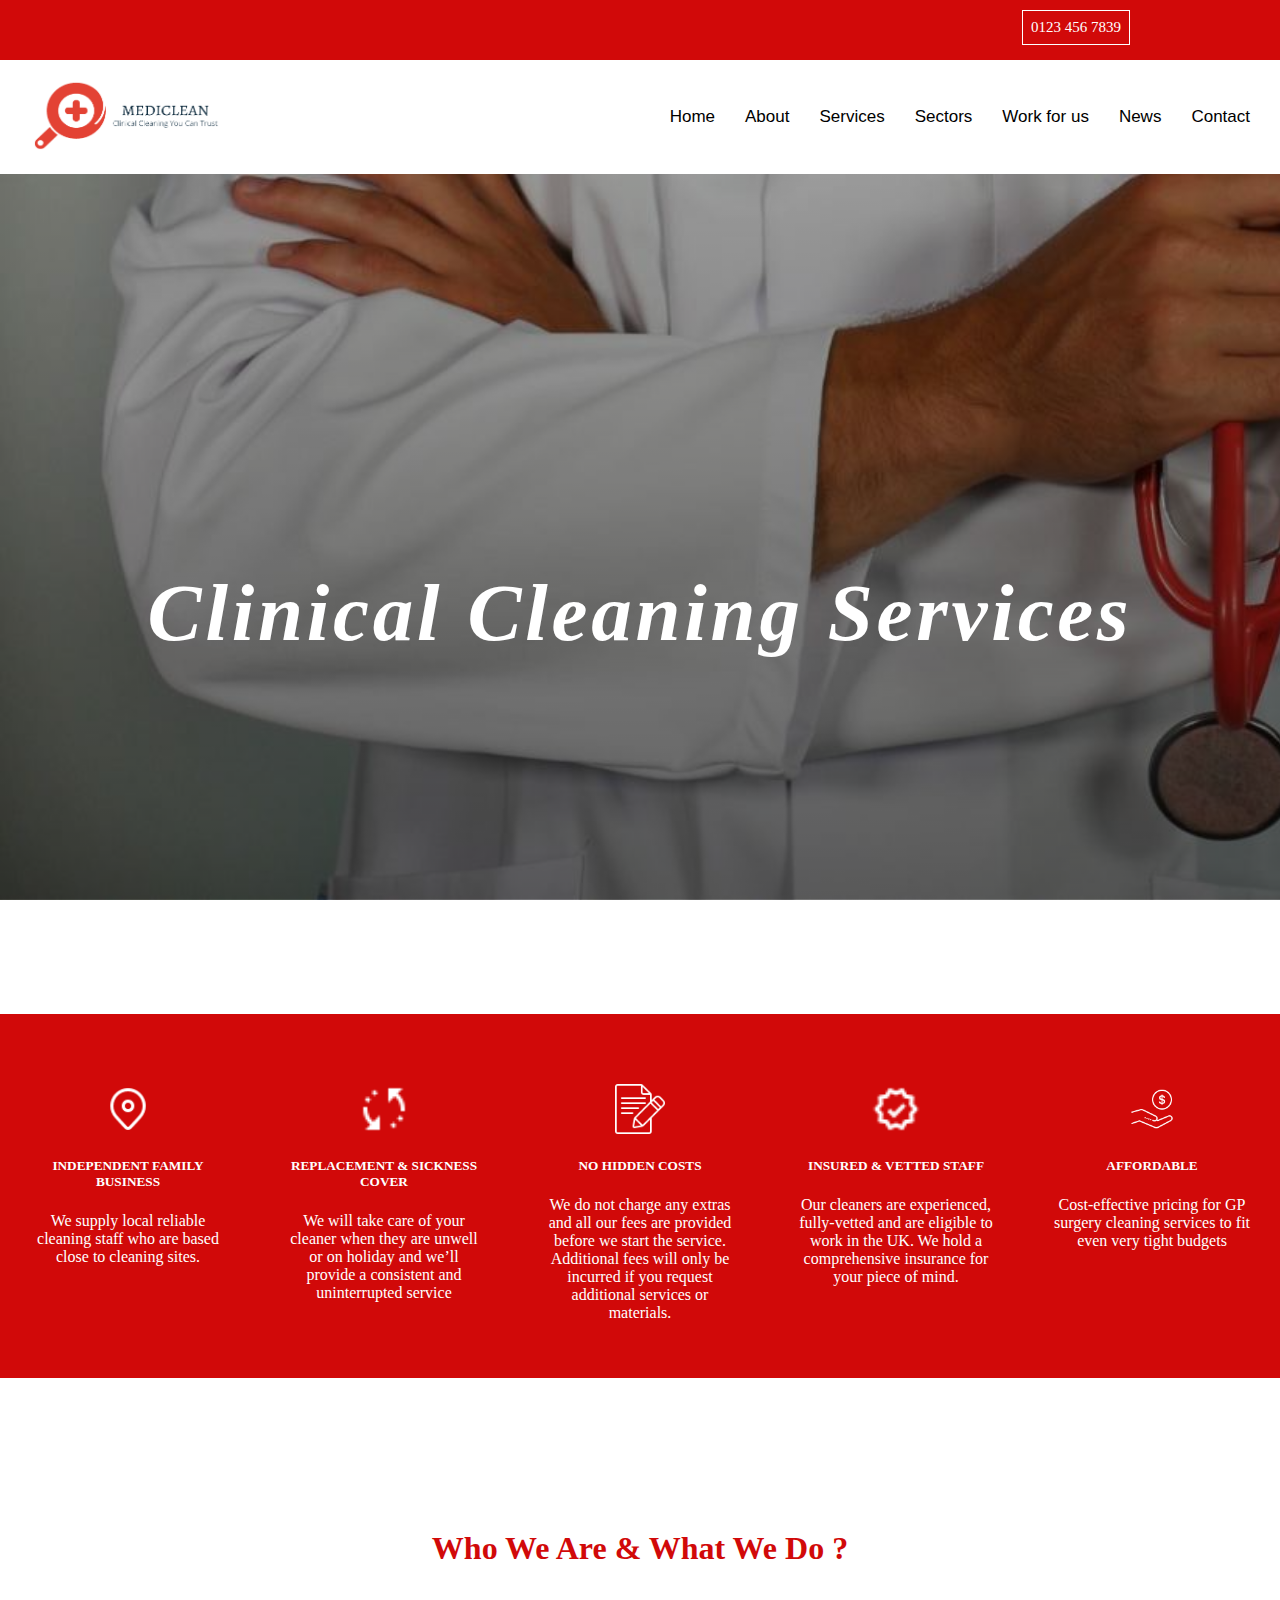
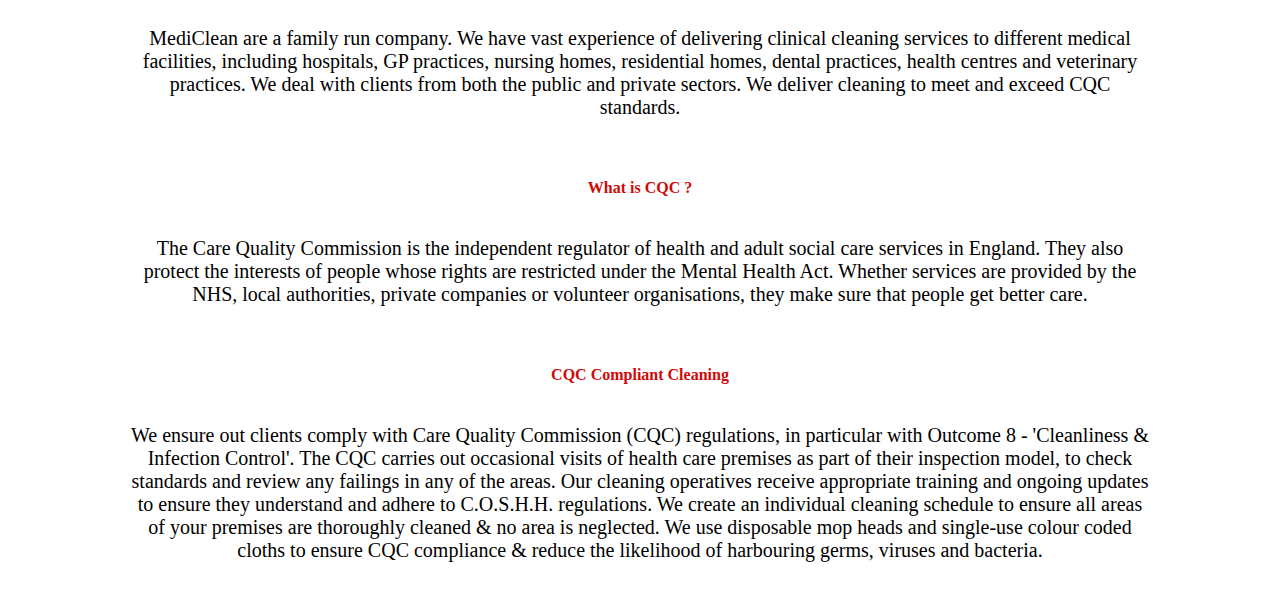
==== index.html @ e64c68ee "Work in progress" ====
<!DOCTYPE html>
<html lang="en">
  <head>
    <meta charset="UTF-8" />
    <meta http-equiv="X-UA-Compatible" content="IE=edge" />
    <meta name="viewport" content="width=device-width, initial-scale=1.0" />
    <title>MediClean</title>

    <!-- CSS  -->
    <link rel="stylesheet" href="assets/css/index.css" />
    <link rel="stylesheet" href="assets/css/navbar.css" />
    <link rel="stylesheet" href="assets/css/hero.css" />
    <link rel="stylesheet" href="assets/css/header.css" />
    <link rel="stylesheet" href="assets/css/features.css" />
    <link rel="stylesheet" href="assets/css/about.css" />
    <link rel="stylesheet" href="assets/css/mediaquery.css" />

    <!-- BOOTSTRAP -->
    <link
      href="https://cdn.jsdelivr.net/npm/bootstrap@5.2.0-beta1/dist/css/bootstrap.min.css"
      rel="stylesheet"
      integrity="sha384-0evHe/X+R7YkIZDRvuzKMRqM+OrBnVFBL6DOitfPri4tjfHxaWutUpFmBp4vmVor"
      crossorigin="anonymous"
    />

    <!-- FONTAWESOME -->
    <link
      rel="stylesheet"
      href="https://cdnjs.cloudflare.com/ajax/libs/font-awesome/4.7.0/css/font-awesome.min.css"
    />
  </head>
  <body>
    <!-- HEADER  -->

    <div class="header-div">
      <div>
        <p class="btn">0123 456 7839</p>
      </div>
    </div>

    <!-- NAVBAR  -->
    <section>
      <nav class="navbar1">
        <div class="content">
          <div class="logo">
            <img
              src="./assets/images/logo3.png"
              alt=""
              height="70px"
              width="190px"
            />
          </div>
          <ul class="menu-list">
            <div class="icon cancel-btn">
              <i class="fa fa-times" aria-hidden="true"></i>
            </div>
            <li><a href="#">Home</a></li>
            <li><a href="#">About</a></li>
            <li><a href="#">Services</a></li>
            <li><a href="#">Sectors</a></li>
            <li><a href="#">Work for us</a></li>
            <li><a href="#">News</a></li>
            <li><a href="#">Contact</a></li>
          </ul>
          <div class="icon menu-btn">
            <i class="fa fa-bars" aria-hidden="true"></i>
          </div>
        </div>
      </nav>
    </section>

    <!-- HERO -->
    <div class="cor-div">
      <h1>
        <br />
        Clinical Cleaning Services
      </h1>
    </div>

    <!-- FEATURES -->
    <div class="features">
      <center>
        <div class="features-boxes">
          <img src="./assets/images/location.png" alt="" />
          <h5>INDEPENDENT FAMILY BUSINESS</h5>
          <p>
            We supply local reliable cleaning staff who are based close to
            cleaning sites.
          </p>
        </div>
      </center>

      <center>
        <div class="features-boxes">
          <img src="./assets/images/replace.png" alt="" />

          <h5>REPLACEMENT & SICKNESS COVER</h5>
          <p>
            We will take care of your cleaner when they are unwell or on holiday
            and we’ll provide a consistent and uninterrupted service
          </p>
        </div>
      </center>
      <center>
        <div class="features-boxes">
          <img src="./assets/images/hidden.png" alt="" />

          <h5>NO HIDDEN COSTS</h5>
          <p>
            We do not charge any extras and all our fees are provided before we
            start the service. Additional fees will only be incurred if you
            request additional services or materials.
          </p>
        </div>
      </center>
      <center>
        <div class="features-boxes">
          <img src="./assets/images/insured.png" alt="" />

          <h5>INSURED & VETTED STAFF</h5>
          <p>
            Our cleaners are experienced, fully-vetted and are eligible to work
            in the UK. We hold a comprehensive insurance for your piece of mind.
          </p>
        </div>
      </center>
      <center>
        <div class="features-boxes">
          <img src="./assets/images/affordable.png" alt="" />

          <h5>AFFORDABLE</h5>
          <p>
            Cost-effective pricing for GP surgery cleaning services to fit even
            very tight budgets
          </p>
        </div>
      </center>
    </div>

    <!-- ABOUT US -->

    <div class="about">
      <div>
        <h1>Who We Are & What We Do ?</h1>
      </div>

      <div>
        <p>
          MediClean are a family run company. We have vast experience of
          delivering clinical cleaning services to different medical facilities,
          including hospitals, GP practices, nursing homes, residential homes,
          dental practices, health centres and veterinary practices. We deal
          with clients from both the public and private sectors. We deliver
          cleaning to meet and exceed CQC standards.
        </p>
      </div>

      <div>
        <h4>What is CQC ?</h4>
      </div>

      <div>
        <p>
          The Care Quality Commission is the independent regulator of health and
          adult social care services in England. They also protect the interests
          of people whose rights are restricted under the Mental Health Act.
          Whether services are provided by the NHS, local authorities, private
          companies or volunteer organisations, they make sure that people get
          better care.
        </p>
      </div>
      <div>
        <h4>CQC Compliant Cleaning</h4>
      </div>

      <div>
        <p>
          We ensure out clients comply with Care Quality Commission (CQC)
          regulations, in particular with Outcome 8 - 'Cleanliness & Infection
          Control'. The CQC carries out occasional visits of health care
          premises as part of their inspection model, to check standards and
          review any failings in any of the areas. Our cleaning operatives
          receive appropriate training and ongoing updates to ensure they
          understand and adhere to C.O.S.H.H. regulations. We create an
          individual cleaning schedule to ensure all areas of your premises are
          thoroughly cleaned & no area is neglected. We use disposable mop heads
          and single-use colour coded cloths to ensure CQC compliance & reduce
          the likelihood of harbouring germs, viruses and bacteria.
        </p>
      </div>
    </div>
  </body>

  <!-- BOOTSTRAP -->

  <script
    src="https://cdn.jsdelivr.net/npm/bootstrap@5.2.0-beta1/dist/js/bootstrap.bundle.min.js"
    integrity="sha384-pprn3073KE6tl6bjs2QrFaJGz5/SUsLqktiwsUTF55Jfv3qYSDhgCecCxMW52nD2"
    crossorigin="anonymous"
  ></script>
  <script
    src="https://cdn.jsdelivr.net/npm/@popperjs/core@2.11.5/dist/umd/popper.min.js"
    integrity="sha384-Xe+8cL9oJa6tN/veChSP7q+mnSPaj5Bcu9mPX5F5xIGE0DVittaqT5lorf0EI7Vk"
    crossorigin="anonymous"
  ></script>
  <script
    src="https://cdn.jsdelivr.net/npm/bootstrap@5.2.0-beta1/dist/js/bootstrap.min.js"
    integrity="sha384-kjU+l4N0Yf4ZOJErLsIcvOU2qSb74wXpOhqTvwVx3OElZRweTnQ6d31fXEoRD1Jy"
    crossorigin="anonymous"
  ></script>
  <script src="assets/js/navbar.js"></script>
</html>
---- assets/css/index.css ----
body{
    margin: 0;
    padding: 0;
}

/* SCROLLBAR  */
::-webkit-scrollbar {
    width: 10px;
}
::-webkit-scrollbar-track {
    background: #f1f1f1;
    
}
::-webkit-scrollbar-thumb {
    background: #888;
}
::selection{
  background: rgb(0,123,255,0.3);
}
---- assets/css/navbar.css ----
/* NAVBAR */
.content{
  max-width: 1250px;
  margin: auto;
  padding: 0 30px;
}
.navbar1{
    background-color: #fff;
  position: fixed;
  width: 100% !important;
  z-index: 2;
  padding: 20px 0;
  transition: all 0.3s ease;
}
.navbar1.sticky{
  background: #fff !important;
  padding: 10px 0;
  box-shadow: 0px 3px 5px 2px rgba(14, 14, 14, 0.1);
  margin-top: -60px !important;
  padding-top: 20px;
}
.main-title{
    color: rgb(209, 9, 9) !important;
}
.navbar1.sticky li a {
    color: black !important;
}
.navbar1.sticky li a:hover {
  color: rgb(209, 9, 9) !important;
  transition: 0.5s;
}
extra{
    color: #000 !important;
}
.navbar1.navbar1.sticky extra {
    color: #000 !important;
}
.navbar1 .content{
  display: flex;
  align-items: center;
  justify-content: space-between;
}
.navbar1 .logo a{
  color: #000;
  font-size: 30px;
  font-weight: 600;
  text-decoration: none;
}
.navbar1 .menu-list{
  display: inline-flex;
}
.menu-list li{
  list-style: none;
}
.menu-list li a{
    font-family: 'Poppins', sans-serif;
   font-weight: 500;
  color: #000;
  font-size: 17px;
  font-weight: 500;
  text-decoration: none;
  padding-left: 30px;
  transition: all 0.3s ease;
}
.menu-list li a:hover{
  color: rgb(209, 9, 9);
}
.navbar.sticky .menu-list li a:hover{
  color: rgb(209, 9, 9) !important;
}

.about{
  padding: 30px 0;
}

.icon{
  color: rgb(209, 9, 9);
  font-size: 20px;
  cursor: pointer;
  display: none;
}
.cancel-btn{
  color: #fff;
}
.navbar1.sticky .icon{
  color: rgb(209, 9, 9);
}
.menu-list .cancel-btn{
  position: absolute;
  right: 30px;
  top: 20px;
}
---- assets/css/hero.css ----
.cor-div{
    background-image: linear-gradient(rgba(0,0,0,0.22),rgba(0,0,0,0.55)),url('../images/hero.jpg');   /*To make blurry pic*/
    background-color: white !important;
    background-repeat: no-repeat;
    background-size: cover;
    background-attachment: fixed;
    height:100vh;
    text-align: center;
    color: #fff;
}




.cor-div h1{
    padding-top: 40vh;
    font-size: 9vh;
    letter-spacing:1mm;
    font-style: italic;
  font-family: 'Merriweather', serif;
  font-weight: bold;
}

best{
    font-family: 'Amatic SC', cursive;
    color: rgb(243, 63, 63);
    /* font-size: 4vh; */
}
.h1color{
    color: rgb(243, 63, 63) !important;
}


/* ========================================= Slider End =================================================== */
---- assets/css/header.css ----
/* HEADER  */

.header-div{
    height: 60px;
    background-color:rgb(209, 9, 9)!important;
}


.header-div p{
    padding: 8px;
    text-transform: uppercase !important;
    color: white;
    float: right;
    margin-right: 150px;
    margin-top: 10px;
    font-size: 15px;
    border:1px solid white;
}
---- assets/css/features.css ----
.features{
    display: flex !important;
    flex-wrap: wrap !important;
    justify-content: space-around;
    background-color:rgb(209, 9, 9) !important;
    padding-bottom: 40px;
    padding-top: 20px;
}

.features-boxes{
    margin-top: 50px;
    color: #fff;
    width: 200px;
}

.features-boxes img{
    height: 50px;
    width: 50px;
}

.features-boxes h5{
    margin-top: 20px;
}

.features-boxes p{
    margin-top: 20px;
}
---- assets/css/about.css ----
.about{
    display: flex;
    flex-wrap: wrap;
    justify-content: space-around !important;
    width: 80%;
    margin: 0 auto;
    margin-top: 100px;
    /* background-color: black; */
}

.about div h1{
    color: rgb(209, 9, 9);
    margin-bottom: 40px;
}

.about div h4{
    margin-top: 40px;
    color: rgb(209, 9, 9);
    margin-bottom: 20px;
}

.about div p{
   text-align: center;
   font-size: 20px;
}
---- assets/css/mediaquery.css ----
/* HEADER  */

@media only screen and (max-width: 841px) {
.header-div div{
 display: flex !important;
 align-items: center !important;
 justify-content: center !important;
}
}




/* NAVBAR  */


@media (max-width: 1230px) {
  .content{
    padding: 0 60px;
  }
}
@media (max-width: 1100px) {
  .content{
    padding: 0 40px;
  }
}
@media (max-width: 900px) {
  .content{
    padding: 0 30px;
  }
}
@media (max-width: 868px) {
  body.disabled{
    overflow: hidden;
  }
  .icon{
    display: block;
    /* position: fixed;
    float: right !important; */
  }
  .icon.hide{
    display: none;
  }
  .navbar1 .menu-list{
    position: fixed;
    height: 100vh;
    width: 100%;
    max-width: 400px;
    left: -100%;
    top: 0px;
    display: block;
    padding: 40px 0;
    text-align: center;
    background: rgb(209, 9, 9);
    transition: all 0.3s ease;
  }
  .navbar1.show .menu-list{
    left: 0%;
  }
  .navbar1 .menu-list li{
    margin-top: 45px;
  }
  .navbar1 .menu-list li a{
    font-size: 23px;
    margin-left: -100%;
    transition: 0.6s cubic-bezier(0.68, -0.55, 0.265, 1.55);
    color: #fff;
  }
  .navbar1.show .menu-list li a{
    margin-left: 0px;
}
}
@media (max-width: 380px) {
    .navbar1 .logo a{
        font-size: 27px;
    }
}
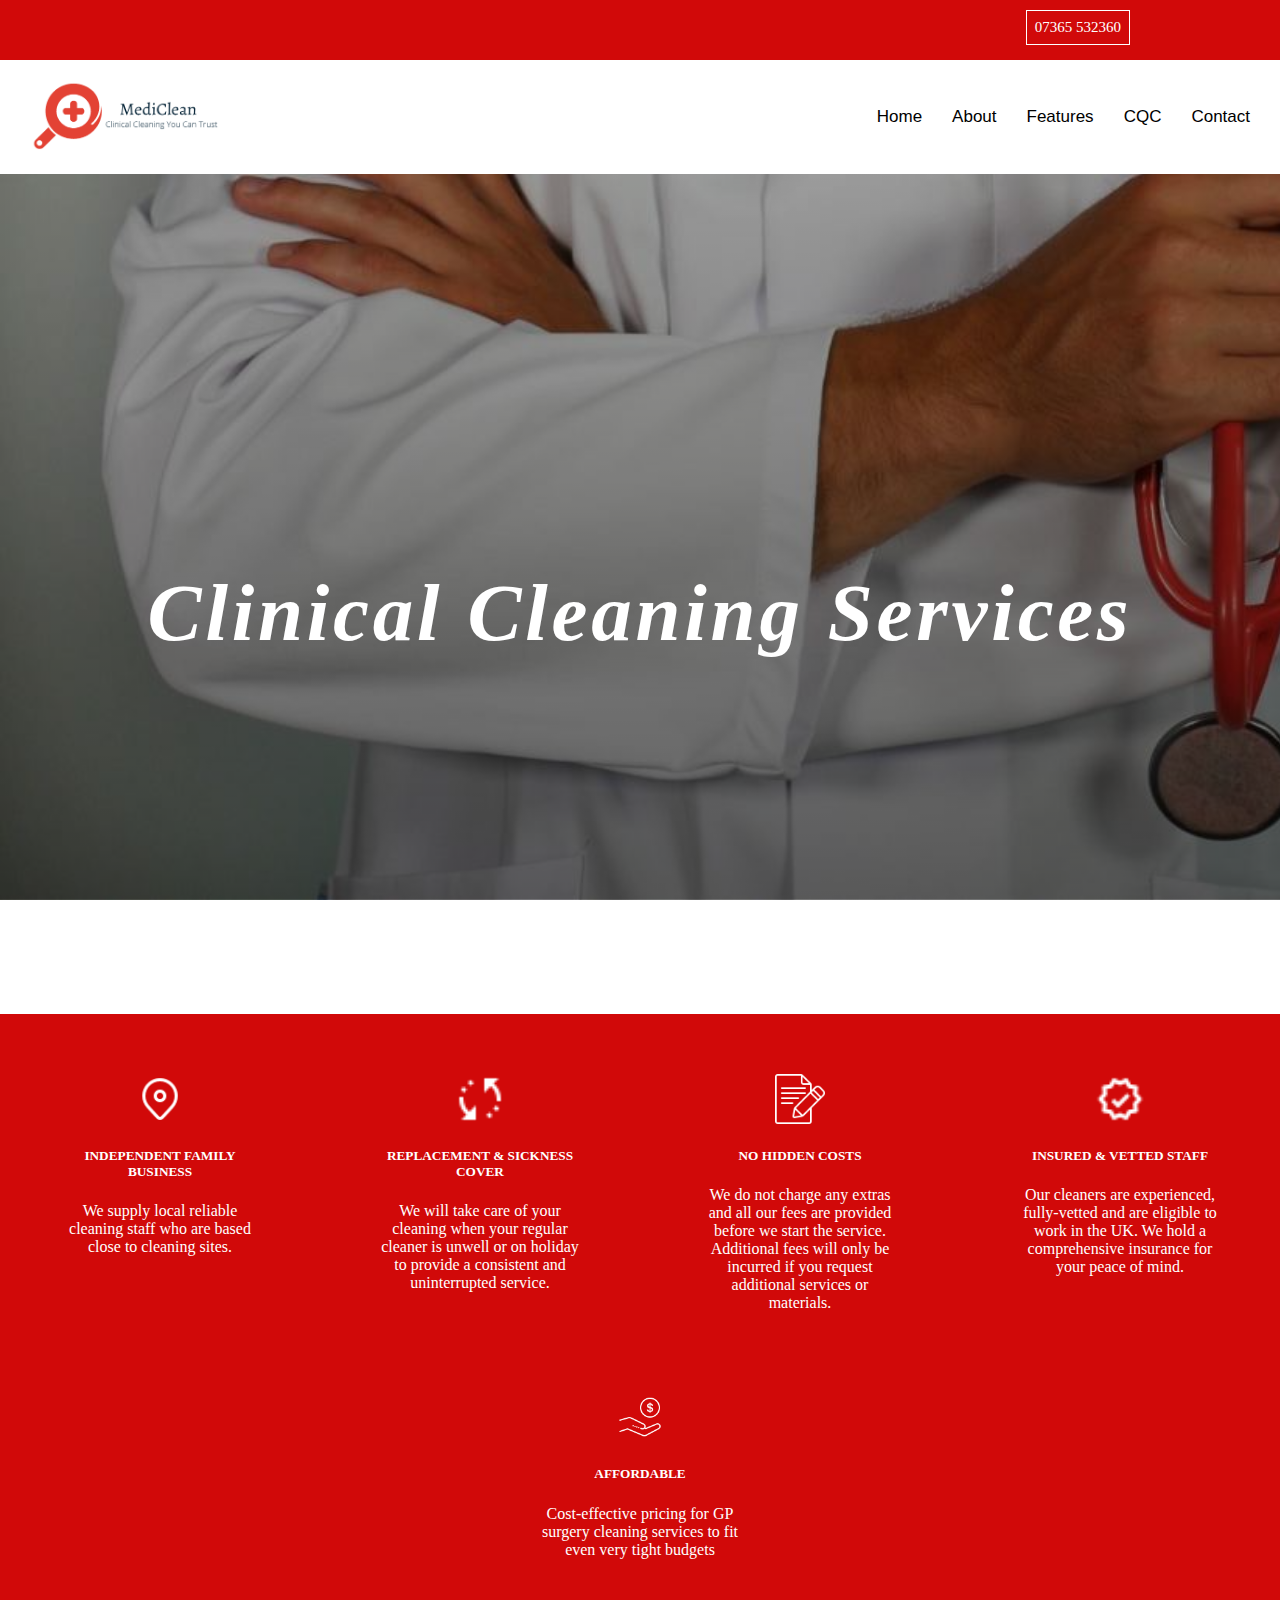
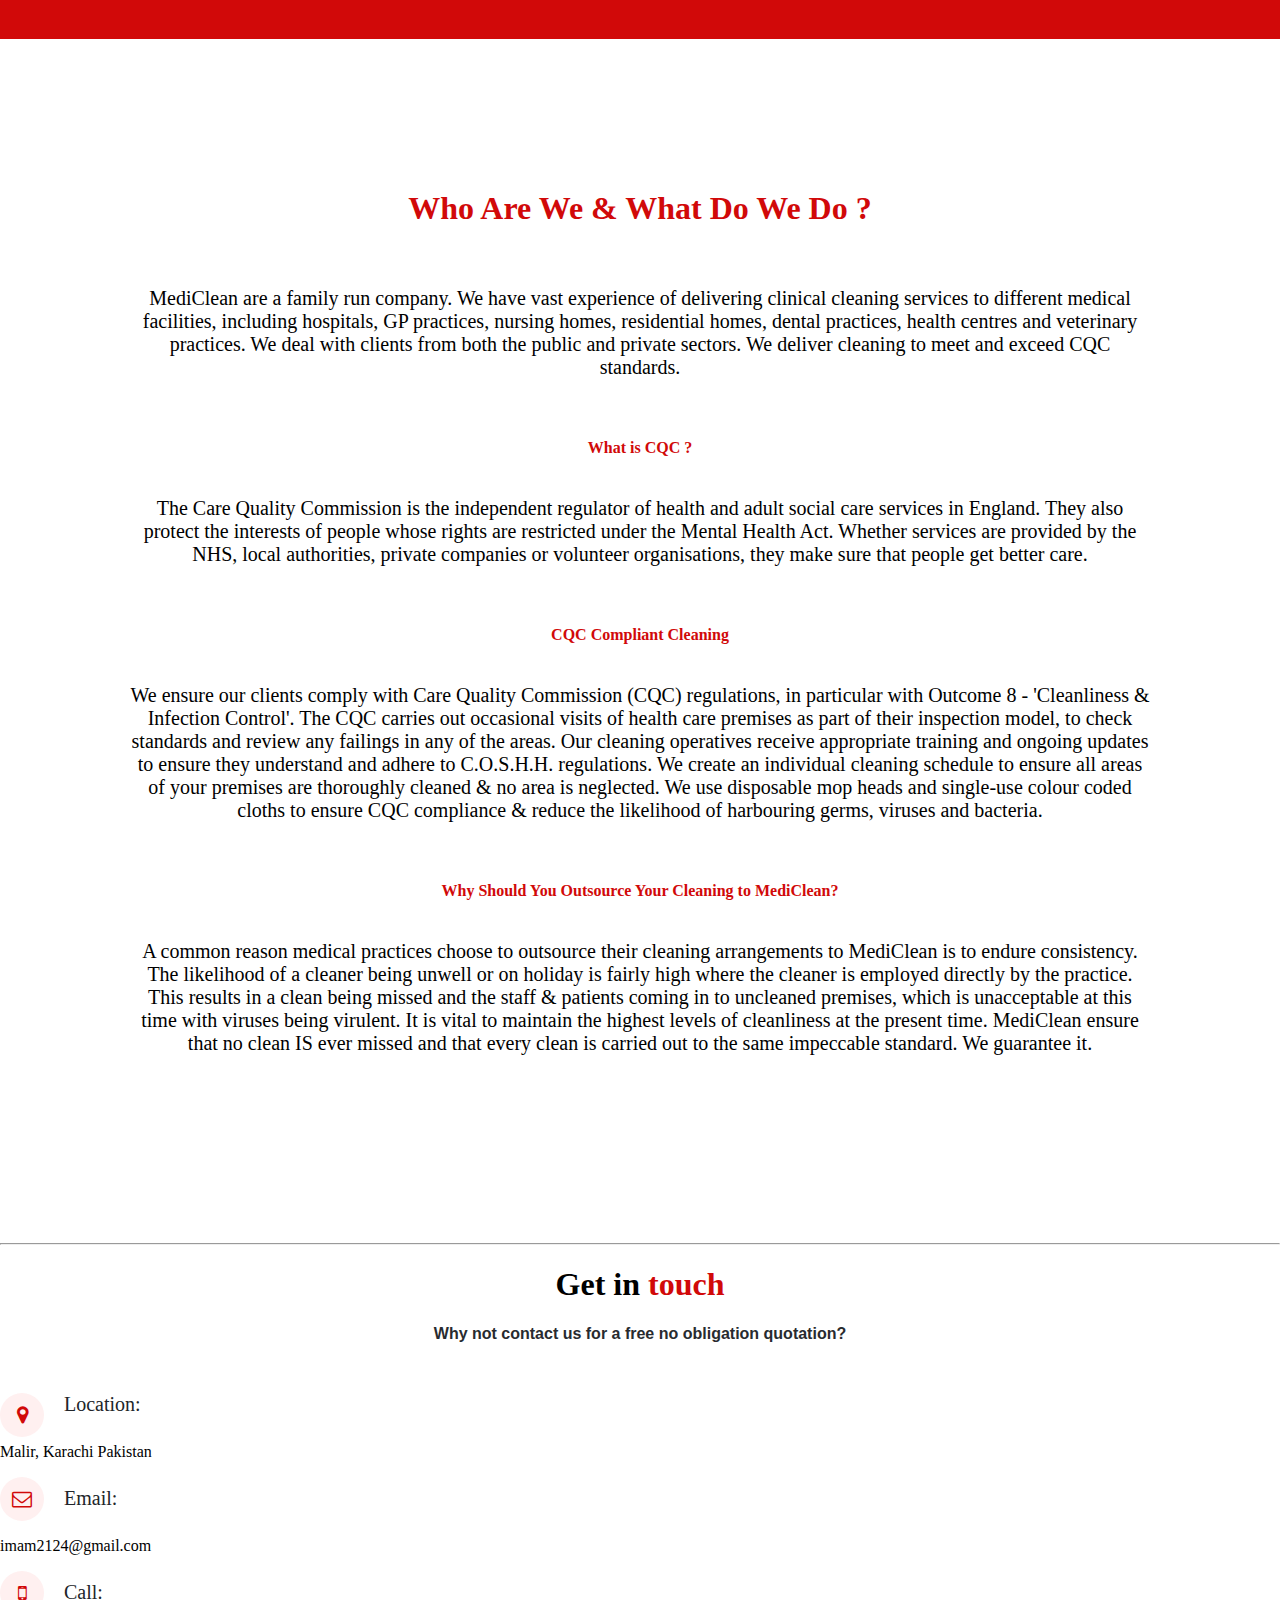
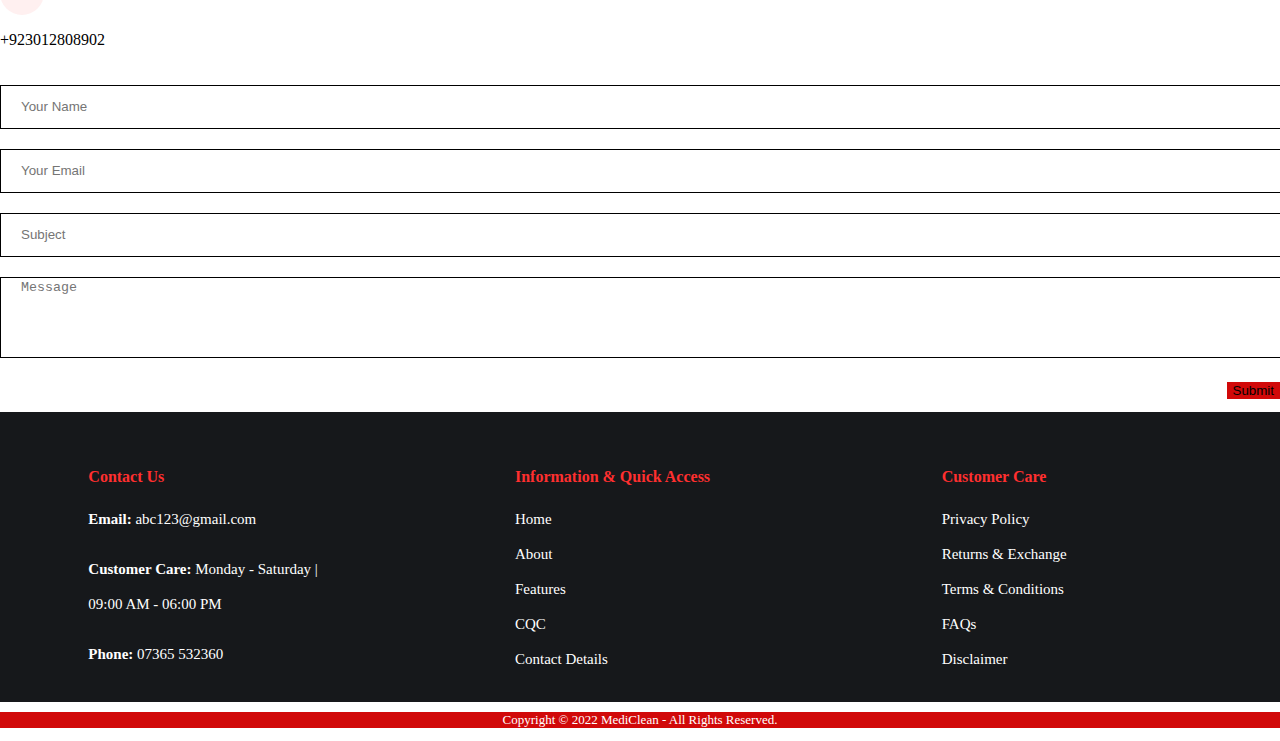
==== commit 44cef57a: "Contact form added" ====
--- a/index.html
+++ b/index.html
@@ -6,12 +6,17 @@
     <meta name="viewport" content="width=device-width, initial-scale=1.0" />
     <title>MediClean</title>
 
+    <!-- LOGO  -->
+    <link rel="shortcut icon" href="./assets/images/favicon.ico" />
     <!-- CSS  -->
     <link rel="stylesheet" href="assets/css/index.css" />
     <link rel="stylesheet" href="assets/css/navbar.css" />
     <link rel="stylesheet" href="assets/css/hero.css" />
     <link rel="stylesheet" href="assets/css/header.css" />
+    <link rel="stylesheet" href="assets/css/testimonial.css" />
+    <link rel="stylesheet" href="assets/css/footer.css" />
     <link rel="stylesheet" href="assets/css/features.css" />
+    <link rel="stylesheet" href="assets/css/contact.css" />
     <link rel="stylesheet" href="assets/css/about.css" />
     <link rel="stylesheet" href="assets/css/mediaquery.css" />
 
@@ -34,12 +39,12 @@
 
     <div class="header-div">
       <div>
-        <p class="btn">0123 456 7839</p>
+        <p class="btn">07365 532360</p>
       </div>
     </div>
 
     <!-- NAVBAR  -->
-    <section>
+    <section id="home">
       <nav class="navbar1">
         <div class="content">
           <div class="logo">
@@ -54,13 +59,11 @@
             <div class="icon cancel-btn">
               <i class="fa fa-times" aria-hidden="true"></i>
             </div>
-            <li><a href="#">Home</a></li>
-            <li><a href="#">About</a></li>
-            <li><a href="#">Services</a></li>
-            <li><a href="#">Sectors</a></li>
-            <li><a href="#">Work for us</a></li>
-            <li><a href="#">News</a></li>
-            <li><a href="#">Contact</a></li>
+            <li><a href="#home">Home</a></li>
+            <li><a href="#about">About</a></li>
+            <li><a href="#features">Features</a></li>
+            <li><a href="#cqc">CQC</a></li>
+            <li><a href="#contact">Contact</a></li>
           </ul>
           <div class="icon menu-btn">
             <i class="fa fa-bars" aria-hidden="true"></i>
@@ -78,7 +81,7 @@
     </div>
 
     <!-- FEATURES -->
-    <div class="features">
+    <div class="features" id="features">
       <center>
         <div class="features-boxes">
           <img src="./assets/images/location.png" alt="" />
@@ -96,8 +99,9 @@
 
           <h5>REPLACEMENT & SICKNESS COVER</h5>
           <p>
-            We will take care of your cleaner when they are unwell or on holiday
-            and we’ll provide a consistent and uninterrupted service
+            We will take care of your cleaning when your regular cleaner is
+            unwell or on holiday to provide a consistent and uninterrupted
+            service.
           </p>
         </div>
       </center>
@@ -120,7 +124,7 @@
           <h5>INSURED & VETTED STAFF</h5>
           <p>
             Our cleaners are experienced, fully-vetted and are eligible to work
-            in the UK. We hold a comprehensive insurance for your piece of mind.
+            in the UK. We hold a comprehensive insurance for your peace of mind.
           </p>
         </div>
       </center>
@@ -138,11 +142,13 @@
     </div>
 
     <!-- ABOUT US -->
-
+    <div id="about"></div>
     <div class="about">
-      <div>
-        <h1>Who We Are & What We Do ?</h1>
-      </div>
+      <center>
+        <div>
+          <h1>Who Are We & What Do We Do ?</h1>
+        </div>
+      </center>
 
       <div>
         <p>
@@ -155,9 +161,11 @@
         </p>
       </div>
 
-      <div>
-        <h4>What is CQC ?</h4>
-      </div>
+      <center>
+        <div id="cqc">
+          <h4>What is CQC ?</h4>
+        </div>
+      </center>
 
       <div>
         <p>
@@ -169,13 +177,15 @@
           better care.
         </p>
       </div>
-      <div>
-        <h4>CQC Compliant Cleaning</h4>
-      </div>
+      <center>
+        <div>
+          <h4>CQC Compliant Cleaning</h4>
+        </div>
+      </center>
 
       <div>
         <p>
-          We ensure out clients comply with Care Quality Commission (CQC)
+          We ensure our clients comply with Care Quality Commission (CQC)
           regulations, in particular with Outcome 8 - 'Cleanliness & Infection
           Control'. The CQC carries out occasional visits of health care
           premises as part of their inspection model, to check standards and
@@ -188,7 +198,115 @@
           the likelihood of harbouring germs, viruses and bacteria.
         </p>
       </div>
+      <center>
+        <div>
+          <h4>Why Should You Outsource Your Cleaning to MediClean?</h4>
+        </div>
+      </center>
+
+      <div>
+        <p>
+          A common reason medical practices choose to outsource their cleaning
+          arrangements to MediClean is to endure consistency. The likelihood of
+          a cleaner being unwell or on holiday is fairly high where the cleaner
+          is employed directly by the practice. This results in a clean being
+          missed and the staff & patients coming in to uncleaned premises, which
+          is unacceptable at this time with viruses being virulent. It is vital
+          to maintain the highest levels of cleanliness at the present time.
+          MediClean ensure that no clean IS ever missed and that every clean is
+          carried out to the same impeccable standard. We guarantee it.
+        </p>
+      </div>
     </div>
+
+    <!-- CONTACT  -->
+
+    <section id="contact">
+      <div class="contact-hd container">
+        <hr />
+        <h1>Get in <color> touch </color></h1>
+        <p>Why not contact us for a free no obligation quotation?</p>
+      </div>
+
+      <div class="contact-form container">
+        <div class="row">
+          <div class="info col-sm-12 col-md-5 col-lg-5 col-xl-5">
+            <span>
+              <i class="fa fa-map-marker" aria-hidden="true"></i>
+              <h4>Location:</h4>
+              <p>Malir, Karachi Pakistan</p>
+            </span>
+            <span
+              ><i class="fa fa-envelope-o" aria-hidden="true"></i>
+              <h4>Email:</h4>
+              <p>imam2124@gmail.com</p>
+            </span>
+            <span>
+              <i class="fa fa-mobile" aria-hidden="true"></i>
+              <h4>Call:</h4>
+              <p>+923012808902</p>
+            </span>
+          </div>
+          <div class="inputs col-sm-12 col-md-7 col-lg-7 col-xl-7">
+            <input type="name" class="name-inp" placeholder="Your Name" />
+            <input type="email" class="email-inp" placeholder="Your Email" />
+            <br />
+            <input type="text" class="sub-inp" placeholder="Subject" /> <br />
+            <textarea
+              name=""
+              id=""
+              cols="30"
+              rows="5"
+              class="textarea-inp"
+              placeholder="Message"
+            ></textarea>
+
+            <button class="submitBtn btn btn-primary">Submit</button>
+          </div>
+        </div>
+      </div>
+    </section>
+
+    <!--  Footer  -->
+
+    <section>
+      <div class="footer">
+        <div class="footer-box">
+          <p class="footer-mat">Contact Us</p>
+          <p class="footer-para"><b>Email: </b> abc123@gmail.com</p>
+          <p class="footer-para">
+            <b> Customer Care: </b> Monday - Saturday | 09:00 AM - 06:00 PM
+          </p>
+          <p class="footer-para"><b>Phone:</b> 07365 532360</p>
+        </div>
+        <div class="footer-box">
+          <p class="footer-mat">Information & Quick Access</p>
+          <a href="#home" class="footer-para">Home</a> <br />
+          <a href="#about" class="footer-para"> About </a> <br />
+          <a href="#features" class="footer-para"> Features</a> <br />
+          <a href="#cqc" class="footer-para"> CQC</a> <br />
+          <a href="#contact" class="footer-para">Contact Details</a> <br />
+        </div>
+        <div class="footer-box">
+          <p class="footer-mat">Customer Care</p>
+          <a href="" class="footer-para">Privacy Policy</a> <br />
+          <a href="" class="footer-para"> Returns & Exchange</a> <br />
+          <a href="" class="footer-para"> Terms & Conditions</a> <br />
+          <a href="" class="footer-para"> FAQs</a> <br />
+          <a href="" class="footer-para">Disclaimer</a> <br />
+        </div>
+      </div>
+    </section>
+
+    <section class="copyright container-fluid">
+      <div class="row">
+        <center>
+          <div class="col-xl-12 col-lg-12 col-md-12 col-sm-12 col-xs-12">
+            <p class="p1">Copyright © 2022 MediClean - All Rights Reserved.</p>
+          </div>
+        </center>
+      </div>
+    </section>
   </body>
 
   <!-- BOOTSTRAP -->
@@ -209,4 +327,5 @@
     crossorigin="anonymous"
   ></script>
   <script src="assets/js/navbar.js"></script>
+  <script src="assets/js/testimonial.js"></script>
 </html>
--- a/assets/css/testimonial.css
+++ b/assets/css/testimonial.css
@@ -0,0 +1,200 @@
+
+.testim{
+    width: 100%;
+    /* position: absolute; */
+    /* top: 50%; */
+    /* transform: translateY(-50%); */
+}
+.testim .wrap{
+    position: relative;
+    width: 100%;
+    max-width: 1020px;
+    padding: 40px 20px;
+    margin: auto;
+}
+.testim .arrow{
+    display: block;
+    position: absolute;
+    color: #eee;
+    cursor: pointer;
+    font-size: 2em;
+    top: 50%;
+    transform: translateY(-50%);
+    transition: all .3s ease-in-out;
+    padding: 5px;
+    z-index: 22222222;
+}
+.testim .arrow:before{
+    cursor: pointer;
+}
+.testim .arrow.left{
+    left: 10px;
+}
+.testim .arrow.right{
+    right: 10px;
+}
+.testim .arrow:hover{
+    color: #ea830e;
+}
+.testim .dots{
+    text-align: center;
+    position: absolute;
+    width: 100%;
+    bottom: 60px;
+    left: 0;
+    display: block;
+    z-index: 3333;
+    height: 12px;
+}
+.testim .dots .dot{
+    list-style-type: none;
+    display: inline-block;
+    width: 12px;
+    height: 12px;
+    border-radius: 50%;
+    border: 1px solid #eee;
+    margin: 0 10px;
+    cursor: pointer;
+    transition: all .5s ease-in-out;
+    position: relative;
+}
+.testim .dots .dot.active,
+.testim .dots .dot:hover{
+background: #ea830e;
+border-color: #ea830e;
+}
+
+.testim .dots .dot.active{
+    animation: testim-scale .5s ease-in-out forwards;
+}
+.testim .cont{
+    position: relative;
+    overflow: hidden;
+}
+.testim .cont > div{
+    text-align: center;
+    position: absolute;
+    top: 0;
+    left: 0;
+    padding: 0 0 70px 0;
+    opacity: 0;
+}
+.testim .cont > div.inactive{
+    opacity: 1;
+}
+.testim .cont > div.active{
+    
+    position: relative;
+    opacity: 1;
+    
+}
+.testim .cont div .img img{
+    display: block;
+    width: 100px;
+    height: 100px;
+    margin: auto;
+    border-radius: 50%;
+}
+.testim .cont div h2{
+    color: #ea830e;
+    font-size: 1em;
+    margin: 15px 0;
+}
+.testim .cont div p{
+    font-size: 1.15em;
+    color: #eee;
+    width: 80%;
+    margin: auto;
+}
+
+.testim .cont div.active .img img{
+    animation: testim-show .5s ease-in-out forwards;
+}
+.testim .cont div.active h2{
+    animation: testim-content-in .4s ease-in-out forwards;
+}
+.testim .cont div.active p {
+    animation: testim-content-in .5s ease-in-out forwards;
+}
+.testim .cont div.inactive .img img{
+    animation: testim-hide .5s ease-in-out forwards;
+}
+.testim .cont div.inactive h2{
+    animation: testim-content-out .4s ease-in-out forwards;
+}
+.testim .cont div.inactive p {
+    animation: testim-content-out .5s ease-in-out forwards;
+}
+
+@keyframes testim-scale {
+    0% {
+        box-shadow: 0px 0px 0px 0px #eee;
+    }
+    35% {
+        box-shadow: 0px 0px 10px 5px #eee;
+    }
+    70% {
+        box-shadow: 0px 0px 10px 5px #ea830e;
+    }
+    100% {
+        box-shadow: 0px 0px 0px 0px #ea830e;
+    }
+}
+
+@keyframes testim-content-in {
+    from {
+        opacity: 0;
+        transform: translateY(100%);
+    }
+    to {
+        opacity: 1;
+        transform: translateY(0);
+    }
+}
+@keyframes testim-content-out {
+    from {
+        opacity: 1;
+        transform: translateY(0);
+    }
+    to {
+        opacity: 0;
+        transform: translateY(-100%);
+    }
+}
+@keyframes testim-show {
+    from {
+        opacity: 0;
+        transform: scale(0);
+    }
+    to {
+        opacity: 1;
+        transform: scale(1);
+    }
+}
+@keyframes testim-hide {
+    from {
+        opacity: 1;
+        transform: scale(1);
+    }
+    to {
+        opacity: 0;
+        transform: scale(0);
+    }
+}
+/* coding with nick */
+
+/* Responsive */
+
+@media all and (max-width: 300px) {
+    body {
+        font-size: 14px;
+    }
+}
+@media all and (max-width: 500px) {
+    .testim .arrow{
+        font-size: 1.5rem;
+    }
+    .testim .cont div p{
+        line-height: 25px;
+    }
+}
--- a/assets/css/footer.css
+++ b/assets/css/footer.css
@@ -0,0 +1,46 @@
+
+/* ============================================== Footer ============================================ */
+
+.footer{
+  width: 100%;
+  background-color: #16181b;
+  display: flex;
+  flex-direction: row;
+  justify-content: space-around;
+  flex-wrap: wrap;
+  margin-top: 50px;
+} 
+.footer-box{  
+  width: 250px;
+  height: 250px;
+  margin-top: 40px;
+}
+.footer-box a{
+  text-decoration: none;
+  line-height: 35px !important;
+  font-size: 15px;
+}
+.footer-box a:hover{
+  color: rgb(209, 9, 9) !important;
+}
+.footer-para{
+  line-height: 35px !important;
+  font-size: 15px;
+  color: white;
+  line-height: 20px;
+}
+.footer-mat{
+  color: rgb(255, 47, 47) ;
+  font-weight: bold;
+}
+
+
+.copyright{
+  background-color:rgb(209, 9, 9);
+}
+
+.p1{
+  color: white;
+  font-size: 13px;
+  margin-top: 10px;
+}
--- a/assets/css/features.css
+++ b/assets/css/features.css
@@ -11,6 +11,7 @@
     margin-top: 50px;
     color: #fff;
     width: 200px;
+    margin: 40px;
 }
 
 .features-boxes img{
--- a/assets/css/contact.css
+++ b/assets/css/contact.css
@@ -0,0 +1,77 @@
+/* ========================================== Get in touch heading ====================================== */
+
+.contact-hd{
+  padding-top: 130px;
+  text-align: center;
+}
+
+.contact-hd p {
+  font-family: "Open Sans", sans-serif;
+  color: #282b2f;
+  font-weight: 600;
+}
+color{
+  color: rgb(209, 9, 9);
+}
+/* ===================================== Get in touch heading End ====================================== */
+
+
+/*============================================== Contact Form ========================================*/
+.contact-form{
+  margin-top: 50px;
+}
+
+.info{
+  margin-top: 50px !important;
+}
+
+.info h4{
+  font-size: 20px;
+  color: #212529;
+  font-weight: 400;
+}
+
+.info i {
+  margin-right: 20px;
+    font-size: 20px;
+    color: rgb(209, 9, 9);
+    float: left;
+    width: 44px;
+    height: 44px;
+    background: #fff0f0;
+    display: flex;
+    justify-content: center;
+    align-items: center;
+    border-radius: 50px;
+    transition: all 0.3s ease-in-out;
+}
+.inputs input{
+ padding-left: 20px;
+  width: 100%;
+}
+textarea{
+ padding-left: 20px;
+  margin-top:20px !important;
+  width: 100%;
+  border: black 1px solid !important ;
+
+}
+.inputs input{
+  border: black 1px solid !important ;
+  height: 40px;
+margin-top: 20px;
+}
+.submitBtn{
+  margin-top: 20px;
+  background-color: rgb(209, 9, 9) !important;
+  border: none !important;
+  outline: none !important;
+  float: right;
+}
+.submitBtn:focus{
+  outline: none;
+  border: none;
+}
+/*=========================================== Contact Form End ========================================*/
+
+/*----------------------------------------- Contact Page End -----------------------------------------*/
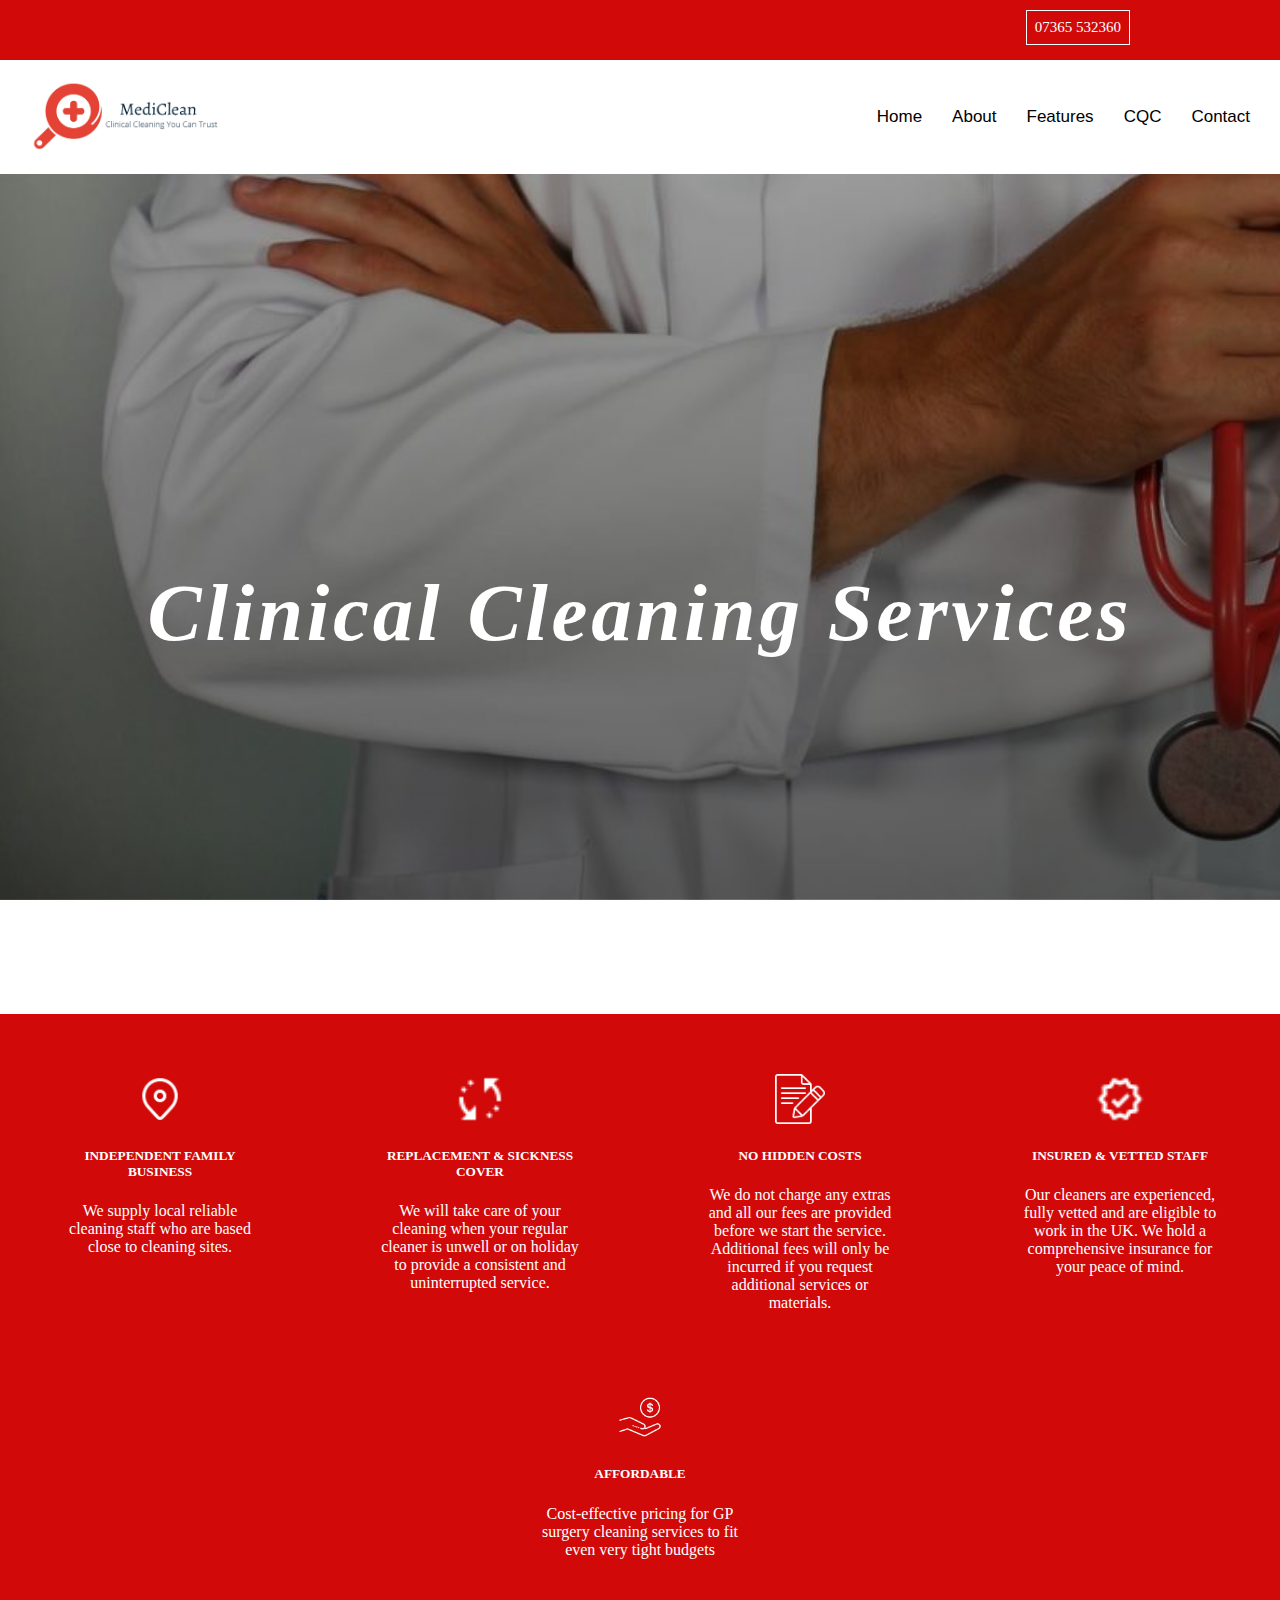
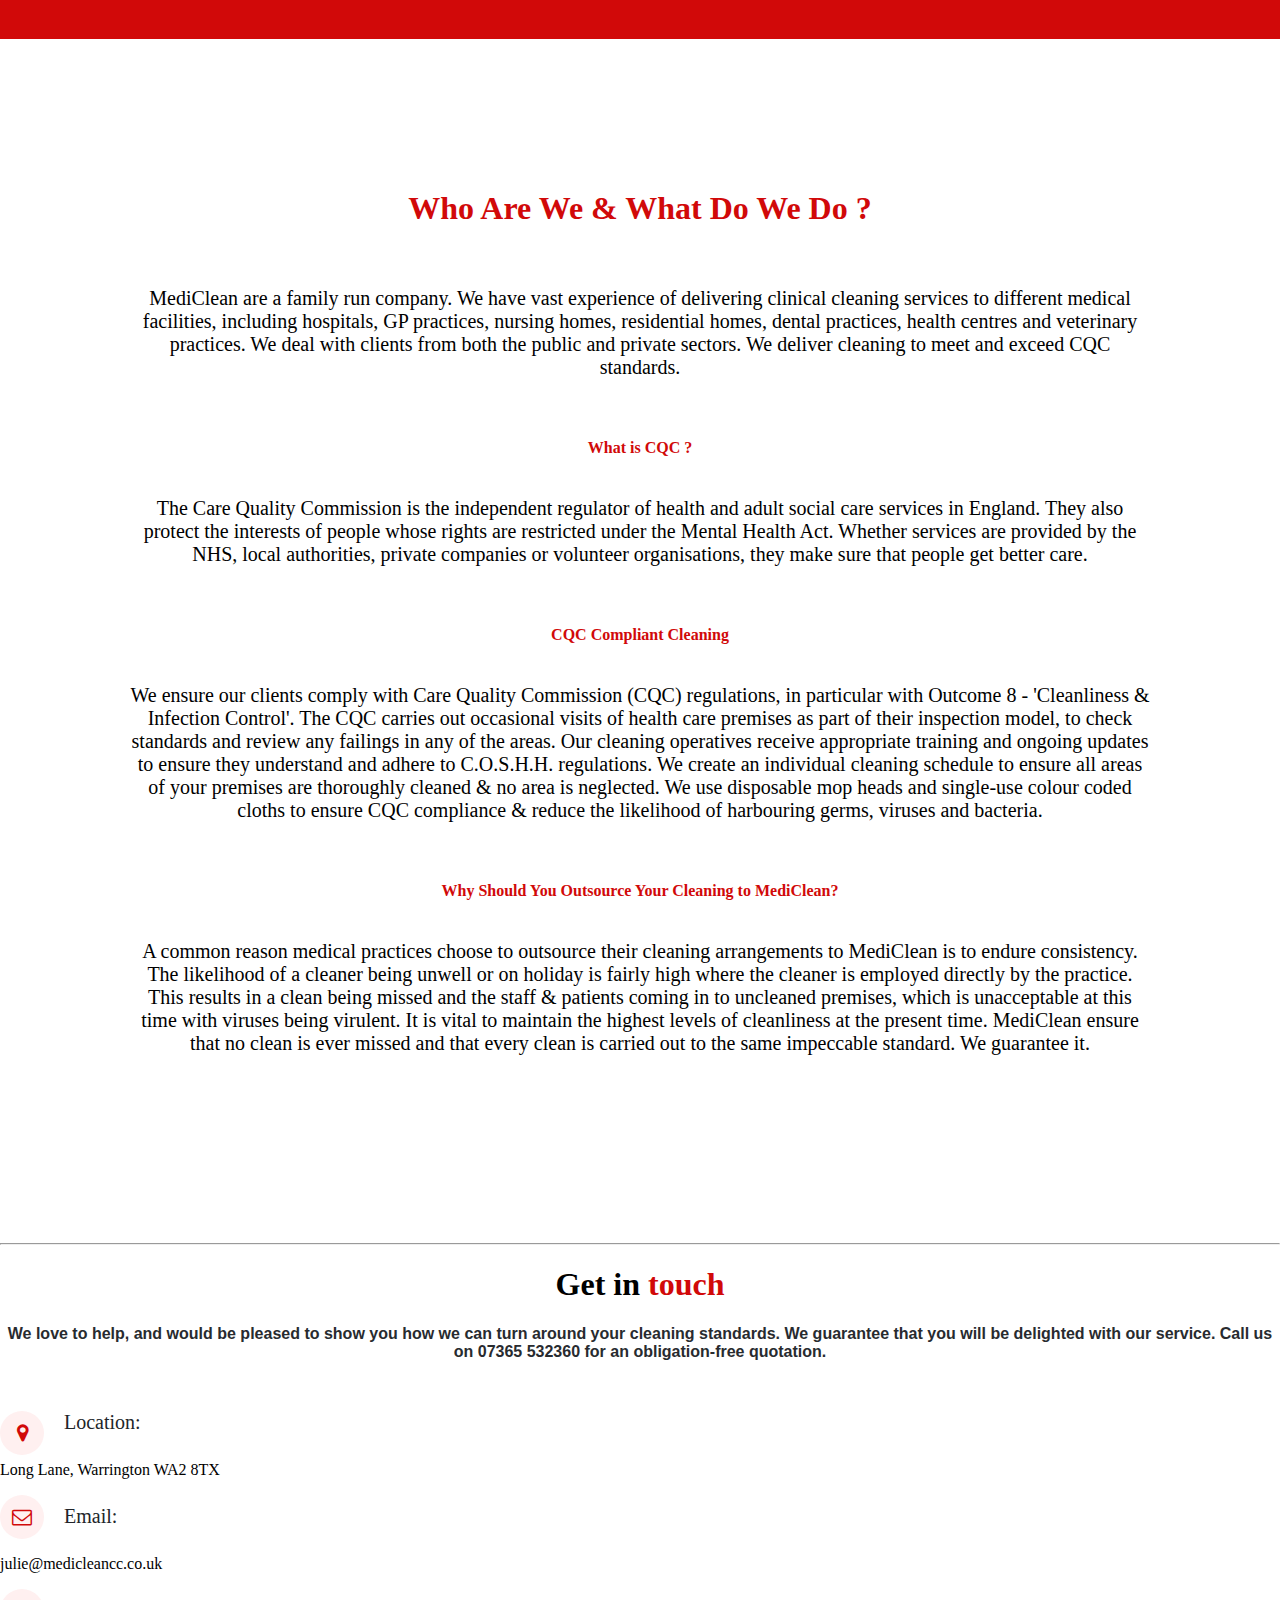
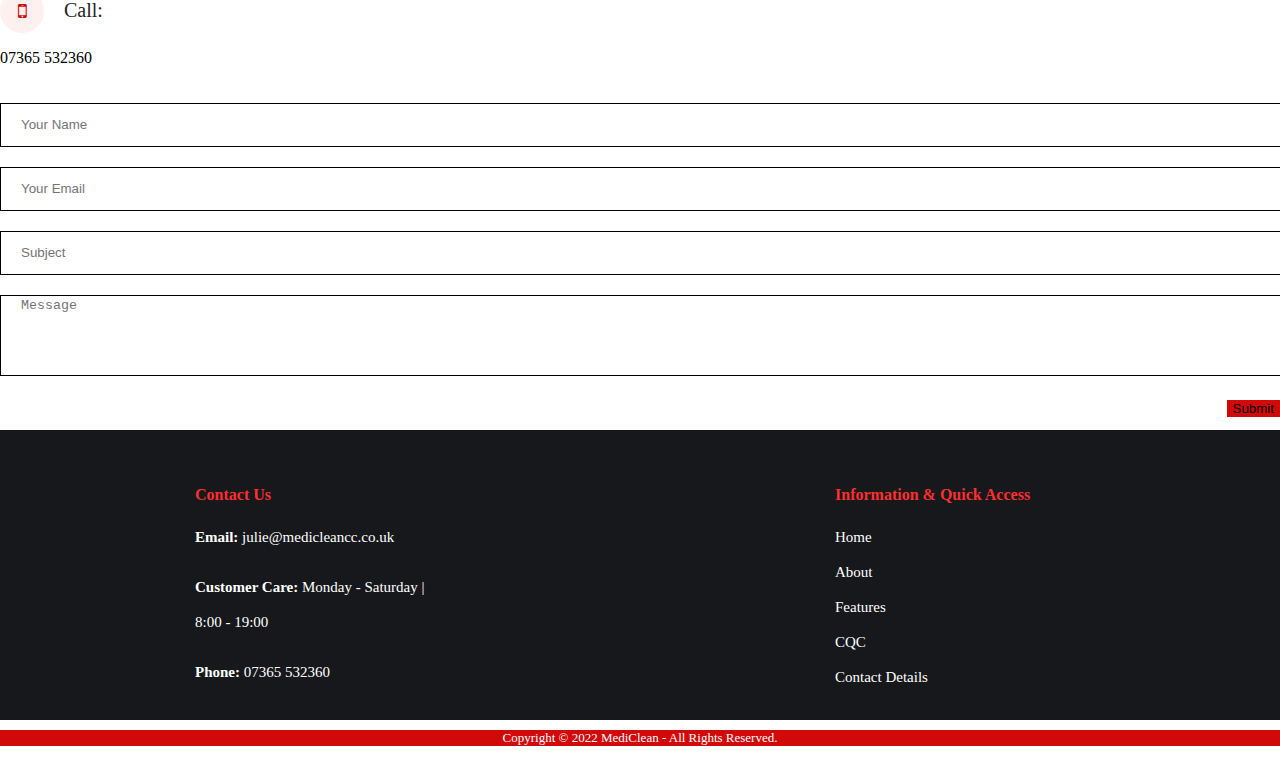
==== commit 762999d5: "Web completed" ====
--- a/index.html
+++ b/index.html
@@ -123,7 +123,7 @@
 
           <h5>INSURED & VETTED STAFF</h5>
           <p>
-            Our cleaners are experienced, fully-vetted and are eligible to work
+            Our cleaners are experienced, fully vetted and are eligible to work
             in the UK. We hold a comprehensive insurance for your peace of mind.
           </p>
         </div>
@@ -213,7 +213,7 @@
           missed and the staff & patients coming in to uncleaned premises, which
           is unacceptable at this time with viruses being virulent. It is vital
           to maintain the highest levels of cleanliness at the present time.
-          MediClean ensure that no clean IS ever missed and that every clean is
+          MediClean ensure that no clean is ever missed and that every clean is
           carried out to the same impeccable standard. We guarantee it.
         </p>
       </div>
@@ -225,7 +225,12 @@
       <div class="contact-hd container">
         <hr />
         <h1>Get in <color> touch </color></h1>
-        <p>Why not contact us for a free no obligation quotation?</p>
+        <p>
+          We love to help, and would be pleased to show you how we can turn
+          around your cleaning standards. We guarantee that you will be
+          delighted with our service. Call us on 07365 532360 for an
+          obligation-free quotation.
+        </p>
       </div>
 
       <div class="contact-form container">
@@ -234,17 +239,17 @@
             <span>
               <i class="fa fa-map-marker" aria-hidden="true"></i>
               <h4>Location:</h4>
-              <p>Malir, Karachi Pakistan</p>
+              <p>Long Lane, Warrington WA2 8TX</p>
             </span>
             <span
               ><i class="fa fa-envelope-o" aria-hidden="true"></i>
               <h4>Email:</h4>
-              <p>imam2124@gmail.com</p>
+              <p>julie@medicleancc.co.uk</p>
             </span>
             <span>
               <i class="fa fa-mobile" aria-hidden="true"></i>
               <h4>Call:</h4>
-              <p>+923012808902</p>
+              <p>07365 532360</p>
             </span>
           </div>
           <div class="inputs col-sm-12 col-md-7 col-lg-7 col-xl-7">
@@ -273,9 +278,9 @@
       <div class="footer">
         <div class="footer-box">
           <p class="footer-mat">Contact Us</p>
-          <p class="footer-para"><b>Email: </b> abc123@gmail.com</p>
+          <p class="footer-para"><b>Email: </b> julie@medicleancc.co.uk</p>
           <p class="footer-para">
-            <b> Customer Care: </b> Monday - Saturday | 09:00 AM - 06:00 PM
+            <b> Customer Care: </b> Monday - Saturday | 8:00 - 19:00
           </p>
           <p class="footer-para"><b>Phone:</b> 07365 532360</p>
         </div>
@@ -287,14 +292,14 @@
           <a href="#cqc" class="footer-para"> CQC</a> <br />
           <a href="#contact" class="footer-para">Contact Details</a> <br />
         </div>
-        <div class="footer-box">
+        <!-- <div class="footer-box">
           <p class="footer-mat">Customer Care</p>
           <a href="" class="footer-para">Privacy Policy</a> <br />
           <a href="" class="footer-para"> Returns & Exchange</a> <br />
           <a href="" class="footer-para"> Terms & Conditions</a> <br />
           <a href="" class="footer-para"> FAQs</a> <br />
           <a href="" class="footer-para">Disclaimer</a> <br />
-        </div>
+        </div> -->
       </div>
     </section>
 
